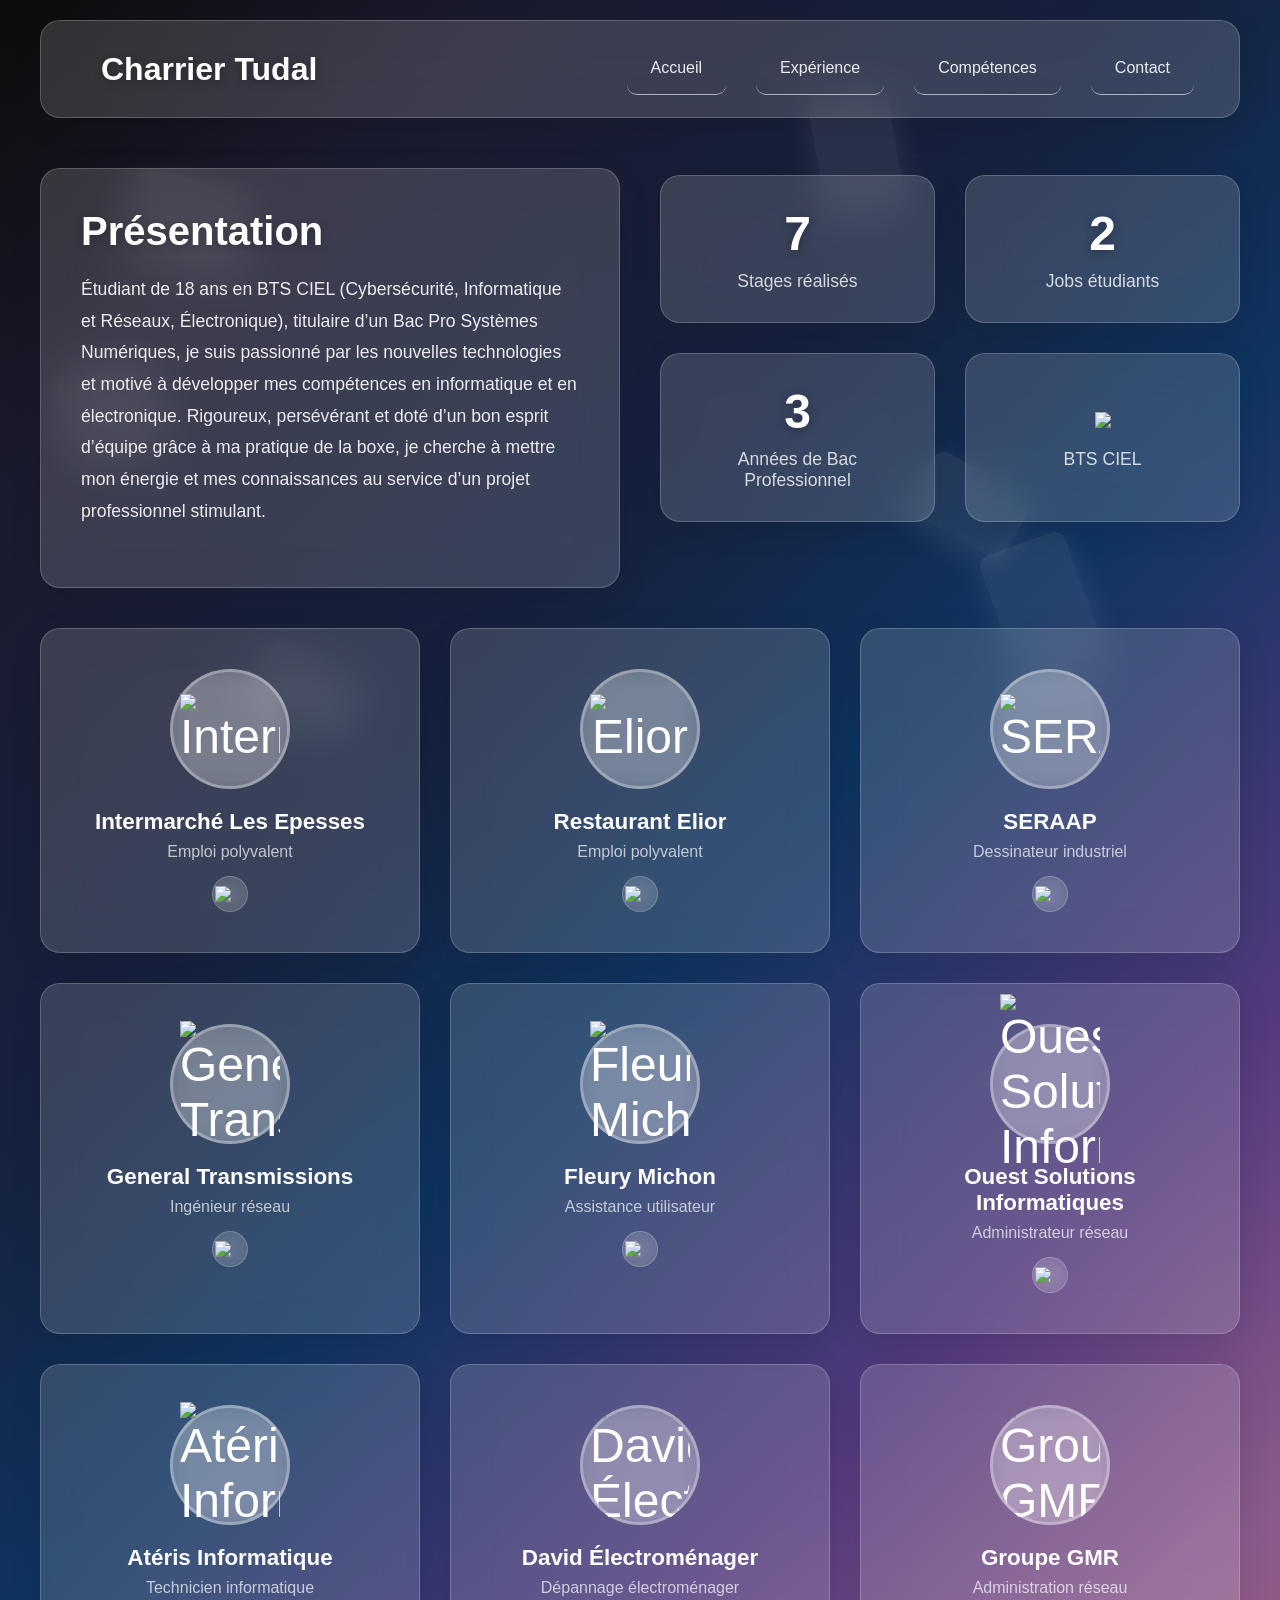
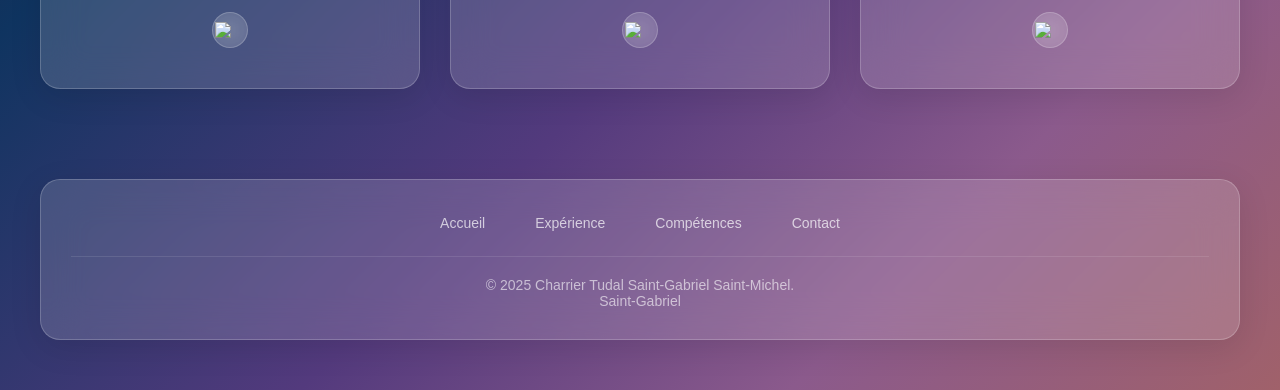
==== Experience.html @ 7b512830 "Add files via upload" ====
<!DOCTYPE html>
<html lang="en">
<head>
    <meta charset="UTF-8">
    <meta name="viewport" content="width=device-width, initial-scale=1.0">
    <title>Portfolio</title>
    
    <link rel="stylesheet" href="templatemo-glossy-touch.css">
<!--

TemplateMo 592 glossy touch

https://templatemo.com/tm-592-glossy-touch

-->
    <style>
        
    </style>
</head>
<body>
    <div class="bg-shapes">
        <div class="shape"></div>
        <div class="shape"></div>
        <div class="shape"></div>
        <div class="shape"></div>
        <div class="shape"></div>
        <div class="shape"></div>
    </div>

    <!-- SINGLE NAVIGATION HEADER -->
    <header class="header">
        <div class="container">
            <nav class="glass">
                <div class="logo">
                    <div class="logo-icon">
                        <svg viewBox="0 0 48 48" fill="white" xmlns="http://www.w3.org/2000/svg">
                            <!-- Grid of circles with varying sizes -->
                            <circle cx="16" cy="16" r="5" opacity="0.9"/>
                            <circle cx="32" cy="16" r="4" opacity="0.8"/>
                            <circle cx="16" cy="32" r="4" opacity="0.7"/>
                            <circle cx="32" cy="32" r="5" opacity="0.85"/>
                            <!-- Small accent dots -->
                            <circle cx="24" cy="8" r="2" opacity="1"/>
                            <circle cx="8" cy="24" r="2" opacity="0.9"/>
                            <circle cx="40" cy="24" r="2" opacity="0.9"/>
                            <circle cx="24" cy="40" r="2" opacity="1"/>
                            <!-- Tiny corner dots -->
                            <circle cx="8" cy="8" r="1" opacity="0.6"/>
                            <circle cx="40" cy="8" r="1" opacity="0.6"/>
                            <circle cx="8" cy="40" r="1" opacity="0.6"/>
                            <circle cx="40" cy="40" r="1" opacity="0.6"/>
                        </svg>
                    </div>
                    <span>Charrier Tudal</span>
                </div>
                <div class="nav-links">
                    <a href="index.html">Accueil</a>
                    <a href="Experience.html">Expérience</a>
                    <a href="competences.html">Compétences</a>
                    <a href="Contact.html">Contact</a>
                </div>
            </nav>
        </div>
    </header>

    <!-- ABOUT PAGE -->
    <div id="page2" class="page">
        <div class="container">
            <div class="content-wrapper">
                <section class="about-content">
                    <div class="about-text glass">
                        <h2>Présentation</h2>
                        <p>Étudiant de 18 ans en BTS CIEL (Cybersécurité, Informatique et Réseaux, Électronique), titulaire d’un Bac Pro Systèmes Numériques, je suis passionné par les nouvelles technologies et motivé à développer mes compétences en informatique et en électronique. Rigoureux, persévérant et doté d’un bon esprit d’équipe grâce à ma pratique de la boxe, je cherche à mettre mon énergie et mes connaissances au service d’un projet professionnel stimulant.</p>
                    </div>
                    <div class="stats">
                        <div class="stat-card glass">
                            <div class="stat-number">7</div>
                            <div class="stat-label">Stages réalisés</div>
                        </div>
                        <div class="stat-card glass">
                            <div class="stat-number">2</div>
                            <div class="stat-label">Jobs étudiants</div>
                        </div>
                        <div class="stat-card glass">
                            <div class="stat-number">3</div>
                            <div class="stat-label">Années de Bac Professionnel</div>
                        </div>
                        <div class="stat-card glass">
                            <div class="stat-number"><img src="images/chargement.png" width="80"></div>
                            <div class="stat-label">BTS CIEL</div>
                        </div>
                    </div>
                </section>

                <section class="team-section">
                    <div class="team-grid">
                        <div class="team-member glass">
                            <div class="team-avatar"><img src="images/logo-intermarche-logos-vectoriels-des-supermarchés-les-plus-célèbres-au-format-vectoriel-sont-disponibles-pour-illustrator-ai-311380658-removebg-preview.png" alt="Intermarché" width="100"></div>
                            <h3>Intermarché Les Epesses</h3>
                            <p class="role">Emploi polyvalent</p>
                            <div class="team-social">
                                <a href="https://www.intermarche.com" target="_blank"><img src="images/logo-website-file-globe-icon-svg-wikimedia-commons-21.png" width="30"></a>
                            </div>
                        </div>
                        <div class="team-member glass">
                            <div class="team-avatar"><img src="images/Elior.png" alt="Elior" width="100"></div>
                            <h3>Restaurant Elior</h3>
                            <p class="role">Emploi polyvalent</p>
                            <div class="team-social">
                                <a href="https://www.elior.fr" target="_blank"><img src="images/logo-website-file-globe-icon-svg-wikimedia-commons-21.png" width="30"></a>
                            </div>
                        </div>
                        <div class="team-member glass">
                            <div class="team-avatar"><img src="images/seraap_logo-removebg-preview.png" alt="SERAAP" width="100"></div>
                            <h3>SERAAP</h3>
                            <p class="role">Dessinateur industriel</p>
                            <div class="team-social">
                                <a href="https://seraap.com" target="_blank"><img src="images/logo-website-file-globe-icon-svg-wikimedia-commons-21.png" width="30"></a>
                            </div>
                        </div>
                        <div class="team-member glass">
                            <div class="team-avatar"><img src="images/général transmission.png" alt="General Transmissions" width="100"></div>
                            <h3>General Transmissions</h3>
                            <p class="role">Ingénieur réseau</p>
                            <div class="team-social">
                                <a href="https://general-transmission.fr" target="_blank"><img src="images/logo-website-file-globe-icon-svg-wikimedia-commons-21.png" width="30"></a>
                            </div>
                        </div>
                        <div class="team-member glass">
                            <div class="team-avatar"><img src="images/fleury.png" alt="Fleury Michon" width="100"></div>
                            <h3>Fleury Michon</h3>
                            <p class="role">Assistance utilisateur</p>
                            <div class="team-social">
                                <a href="https://www.fleurymichon.fr" target="_blank"><img src="images/logo-website-file-globe-icon-svg-wikimedia-commons-21.png" width="30"></a>
                            </div>
                        </div>
                        <div class="team-member glass">
                            <div class="team-avatar"><img src="images/OSI.png" alt="Ouest Solutions Informatiques" width="100"></div>
                            <h3>Ouest Solutions Informatiques</h3>
                            <p class="role">Administrateur réseau</p>
                            <div class="team-social">
                                <a href="https://www.ouest-solutions-informatiques.fr" target="_blank"><img src="images/logo-website-file-globe-icon-svg-wikimedia-commons-21.png" width="30"></a>
                            </div>
                        </div>
                        <div class="team-member glass">
                            <div class="team-avatar"><img src="images/Ateris.png" alt="Atéris Informatique" width="100"></div>
                            <h3>Atéris Informatique</h3>
                            <p class="role">Technicien informatique</p>
                            <div class="team-social">
                                <a href="https://www.paveo.fr/informatique-les-herbiers" target="_blank"><img src="images/logo-website-file-globe-icon-svg-wikimedia-commons-21.png" width="30"></a>
                            </div>
                        </div>
                        <div class="team-member glass">
                            <div class="team-avatar"><img src="images/david électroménager.jpg" alt="David Électroménager" width="100" style="border-radius: 60px; border: none;"></div>
                            <h3>David Électroménager</h3>
                            <p class="role">Dépannage électroménager</p>
                            <div class="team-social">
                                <a href="https://www.pagesjaunes.fr/pros/60903480" target="_blank"><img src="images/logo-website-file-globe-icon-svg-wikimedia-commons-21.png" width="30"></a>
                            </div>
                        </div>
                        <div class="team-member glass">
                            <div class="team-avatar"><img src="images/gmr-icone-couleur.png" alt="Groupe GMR" width="100" style="border-radius: 60px; border: none;"></div>
                            <h3>Groupe GMR</h3>
                            <p class="role">Administration réseau</p>
                            <div class="team-social">
                                <a href="https://www.groupe-gmr.fr" target="_blank"><img src="images/logo-website-file-globe-icon-svg-wikimedia-commons-21.png" width="30"></a>
                            </div>
                        </div>
                    </div>
                </section>
            </div>
        </div>
    </div>
    
    <!-- SINGLE FOOTER -->
    <div id="footer">
        <div class="container">
            <footer class="glass">
                <div class="footer-content">
                    <div class="footer-links">
                        <a href="index.html">Accueil</a>
                        <a href="Experience.html">Expérience</a>
                        <a href="competences.html">Compétences</a>
                        <a href="Contact.html">Contact</a>
                    </div>
                    <div class="copyright">
                        &copy; 2025 Charrier Tudal Saint-Gabriel Saint-Michel.<br> 
                        <a rel="nofollow" href="https://www.saint-gab.com" target="_blank">Saint-Gabriel</a>
                    </div>
                </div>
            </footer>
        </div>
    </div>
<script src="templatemo-glossy-touch.js"></script>
</body>
</html>
---- templatemo-glossy-touch.css ----
@charset "utf-8";
/*

TemplateMo 592 glossy touch

https://templatemo.com/tm-592-glossy-touch

*/

* {
    margin: 0;
    padding: 0;
    box-sizing: border-box;
}
body {
    font-family: "Segoe UI", Tahoma, Geneva, Verdana, sans-serif;
    background: linear-gradient(
        135deg,
        #0c0c0c 0%,
        #1a1a2e 15%,
        #16213e 35%,
        #0f3460 50%,
        #533a7d 70%,
        #8b5a8c 85%,
        #a0616a 100%
    );
    min-height: 100vh;
    overflow-x: hidden;
}
/* Animated background elements */
.bg-shapes {
    position: fixed;
    top: 0;
    left: 0;
    width: 100%;
    height: 100%;
    z-index: -1;
    overflow: hidden;
}
.shape {
    position: absolute;
    background: rgba(255, 255, 255, 0.08);
    animation: float 6s ease-in-out infinite;
    box-shadow: 0 8px 32px rgba(255, 255, 255, 0.1);
}
.shape:nth-child(1) {
    width: 120px;
    height: 80px;
    border-radius: 15px;
    top: 20%;
    left: 10%;
    animation-delay: 0s;
    transform: rotate(15deg);
}
.shape:nth-child(2) {
    width: 90px;
    height: 140px;
    border-radius: 12px;
    top: 60%;
    right: 15%;
    animation-delay: 2s;
    transform: rotate(-20deg);
}
.shape:nth-child(3) {
    width: 100px;
    height: 60px;
    border-radius: 10px;
    bottom: 20%;
    left: 20%;
    animation-delay: 4s;
    transform: rotate(25deg);
}
.shape:nth-child(4) {
    width: 80px;
    height: 120px;
    border-radius: 8px;
    top: 10%;
    right: 30%;
    animation-delay: 1s;
    transform: rotate(-10deg);
}
.shape:nth-child(5) {
    width: 110px;
    height: 70px;
    border-radius: 14px;
    bottom: 40%;
    right: 20%;
    animation-delay: 3s;
    transform: rotate(30deg);
}
.shape:nth-child(6) {
    width: 95px;
    height: 95px;
    border-radius: 20px;
    top: 40%;
    left: 5%;
    animation-delay: 5s;
    transform: rotate(-15deg);
}
@keyframes float {
    0%,
    100% {
        transform: translateY(0px) rotate(var(--start-rotation, 0deg));
    }
    50% {
        transform: translateY(-20px)
            rotate(calc(var(--start-rotation, 0deg) + 180deg));
    }
}
/* Glass container styles */
.glass {
    background: rgba(255, 255, 255, 0.15);
    backdrop-filter: blur(20px);
    border: 1px solid rgba(255, 255, 255, 0.2);
    border-radius: 20px;
    box-shadow: 0 8px 32px rgba(0, 0, 0, 0.1);
    transition: all 0.3s ease;
    position: relative;
    overflow: hidden;
}
.glass:hover {
    background: rgba(255, 255, 255, 0.2);
    transform: translateY(-5px);
    box-shadow: 0 15px 45px rgba(0, 0, 0, 0.15);
}
/* Header styles */
header {
    padding: 20px 20px 10px;
}
.container {
    max-width: 1200px;
    margin: 0 auto;
}
/* Navigation styles */
nav {
    display: flex;
    justify-content: space-between;
    align-items: center;
    padding: 22px 45px;
    min-height: 86px;
}
.logo {
    font-size: 32px;
    font-weight: bold;
    color: white;
    text-shadow: 0 2px 10px rgba(0, 0, 0, 0.3);
    display: flex;
    align-items: center;
    gap: 15px;
    cursor: pointer;
    line-height: 1;
}
.nav-links {
    display: flex;
    gap: 30px;
    align-items: center;
}
.nav-links a {
    color: rgba(255, 255, 255, 0.9);
    text-decoration: none;
    font-weight: 500;
    transition: all 0.3s ease;
    padding: 16px 24px 17px 24px;
    border-radius: 10px;
    cursor: pointer;
    font-size: 16px;
    border-bottom: 1px solid rgba(255, 255, 255, 0.6);
    display: inline-flex;
    align-items: center;
    min-height: 48px;
}
.nav-links a:hover,
.nav-links a.active {
    color: white;
    background: rgba(255, 255, 255, 0.1);
    text-shadow: 0 0 10px rgba(255, 255, 255, 0.5);
}
/* Page system */
.page {
    display: none;
    min-height: 100vh;
    padding: 40px 20px 20px;
}
.page.active {
    display: block;
}
/* Content wrapper to contain page content */
.content-wrapper {
    min-height: calc(100vh - 300px);
}
/* Home page styles */
.hero {
    display: grid;
    grid-template-columns: 1fr 1fr;
    gap: 40px;
    align-items: center;
    padding: 60px 40px;
    margin-bottom: 40px;
}
.hero-image {
    display: flex;
    justify-content: center;
    align-items: center;
}
.hero-image img {
    width: 100%;
    max-width: 440px;
    height: auto;
    border-radius: 20px;
    box-shadow: 0 15px 35px rgba(238, 237, 237, 0.2);
}
.hero-content {
    text-align: left;
}
.hero h1 {
    font-size: 2.8rem;
    color: rgb(245, 245, 245);
    margin-bottom: 20px;
    text-shadow: 0 4px 15px rgba(0, 0, 0, 0.2);
    line-height: 1.2;
}
.hero p {
    font-size: 1.2rem;
    color: rgba(255, 255, 255, 0.9);
    margin-bottom: 30px;
    line-height: 1.6;
}
.cta-button {
    display: inline-block;
    padding: 15px 40px;
    background: rgba(255, 255, 255, 0.2);
    color: white;
    text-decoration: none;
    border-radius: 50px;
    font-weight: 600;
    font-family: "Segoe UI", Tahoma, Geneva, Verdana, sans-serif;
    transition: all 0.3s ease;
    border: 2px solid rgba(255, 255, 255, 0.3);
    cursor: pointer;
}
.cta-button:hover {
    background: rgba(255, 255, 255, 0.3);
    transform: translateY(-3px);
    box-shadow: 0 10px 25px rgba(0, 0, 0, 0.2);
}
button[type="submit"] {
    font-family: inherit;
    font-size: 16px;
}
.feature-card {
    padding: 40px 30px;
    text-align: center;
    color: white;
}
.feature-card h3 {
    font-size: 1.5rem;
    margin-bottom: 15px;
    color: white;
}
.feature-card p {
    color: rgba(255, 255, 255, 0.8);
    line-height: 1.6;
}
/* About page styles */
.about-content {
    display: grid;
    grid-template-columns: 1fr 1fr;
    gap: 40px;
    margin-bottom: 40px;
    align-items: center;
}
.about-text {
    padding: 40px;
    color: white;
}
.about-text h2 {
    font-size: 2.5rem;
    margin-bottom: 20px;
    text-shadow: 0 2px 10px rgba(0, 0, 0, 0.3);
}
.about-text p {
    font-size: 1.1rem;
    line-height: 1.8;
    color: rgba(255, 255, 255, 0.9);
    margin-bottom: 20px;
}
.stats {
    display: grid;
    grid-template-columns: repeat(auto-fit, minmax(200px, 1fr));
    gap: 30px;
    margin-bottom: 60px;
}
.stat-card {
    text-align: center;
    padding: 30px;
    color: white;
}
.stat-number {
    font-size: 3rem;
    font-weight: bold;
    color: white;
    text-shadow: 0 2px 10px rgba(0, 0, 0, 0.3);
}
.stat-label {
    font-size: 1.1rem;
    color: rgba(255, 255, 255, 0.8);
    margin-top: 10px;
}
/* Team section styles */
.team-section {
    margin-bottom: 60px;
}
.team-section h2 {
    font-size: 2.5rem;
    color: white;
    text-align: center;
    margin-bottom: 50px;
    text-shadow: 0 2px 10px rgba(0, 0, 0, 0.3);
}
.team-grid {
    display: grid;
    grid-template-columns: repeat(3, 1fr);
    gap: 30px;
}
.team-member {
    padding: 40px 30px;
    text-align: center;
    color: white;
    transition: all 0.3s ease;
}
.team-member:hover {
    transform: translateY(-10px);
}
.team-avatar {
    width: 120px;
    height: 120px;
    background: rgba(255, 255, 255, 0.2);
    border-radius: 50%;
    margin: 0 auto 20px;
    display: flex;
    align-items: center;
    justify-content: center;
    font-size: 48px;
    backdrop-filter: blur(10px);
    border: 3px solid rgba(255, 255, 255, 0.3);
    transition: all 0.3s ease;
}
.team-member:hover .team-avatar {
    border-color: rgba(255, 255, 255, 0.5);
    transform: scale(1.05);
    background: rgba(255, 255, 255, 0.25);
}
.team-member h3 {
    font-size: 1.4rem;
    margin-bottom: 8px;
    color: white;
}
.team-member .role {
    font-size: 1rem;
    color: rgba(255, 255, 255, 0.7);
    margin-bottom: 15px;
}
.team-member .bio {
    font-size: 0.9rem;
    line-height: 1.6;
    color: rgba(255, 255, 255, 0.8);
    margin-bottom: 20px;
}
.team-social {
    display: flex;
    justify-content: center;
    gap: 15px;
}
.team-social a {
    width: 36px;
    height: 36px;
    background: rgba(255, 255, 255, 0.1);
    border-radius: 50%;
    display: flex;
    align-items: center;
    justify-content: center;
    color: rgba(255, 255, 255, 0.8);
    text-decoration: none;
    transition: all 0.3s ease;
    backdrop-filter: blur(10px);
    border: 1px solid rgba(255, 255, 255, 0.2);
}
.team-social a:hover {
    background: rgba(255, 255, 255, 0.2);
    transform: translateY(-3px);
    color: white;
}
/* Services page styles */
.services-grid {
    display: grid;
    grid-template-columns: repeat(auto-fit, minmax(350px, 1fr));
    gap: 30px;
    margin-bottom: 40px;
}
.service-card {
    padding: 40px 30px;
    color: white;
    text-align: left;
}
.service-header {
    display: flex;
    align-items: center;
    margin-bottom: 20px;
}
.service-icon {
    width: 50px;
    height: 50px;
    background: rgba(255, 255, 255, 0.2);
    border-radius: 10px;
    display: flex;
    align-items: center;
    justify-content: center;
    font-size: 20px;
    margin-right: 15px;
}
.service-card h3 {
    font-size: 1.4rem;
    color: white;
}
.service-card p {
    color: rgba(255, 255, 255, 0.8);
    line-height: 1.6;
    margin-bottom: 20px;
}
.service-features {
    list-style: none;
}
.service-features li {
    color: rgba(255, 255, 255, 0.7);
    margin-bottom: 8px;
    padding-left: 20px;
    position: relative;
}
.service-features li:before {
    content: "✓";
    position: absolute;
    left: 0;
    color: rgba(255, 255, 255, 0.9);
}
/* Contact page styles */
.contact-grid {
    display: grid;
    grid-template-columns: 1fr 1fr;
    gap: 40px;
    margin-bottom: 40px;
}
.contact-form {
    padding: 40px;
}
.contact-form h2 {
    color: white;
    font-size: 2rem;
    margin-bottom: 30px;
    text-shadow: 0 2px 10px rgba(0, 0, 0, 0.3);
}
.form-group {
    margin-bottom: 20px;
}
.form-group label {
    display: block;
    color: rgba(255, 255, 255, 0.9);
    margin-bottom: 8px;
    font-weight: 500;
}
.form-group input,
.form-group textarea {
    width: 100%;
    padding: 15px;
    background: rgba(255, 255, 255, 0.1);
    border: 1px solid rgba(255, 255, 255, 0.2);
    border-radius: 10px;
    color: white;
    font-size: 16px;
    font-family: "Segoe UI", Tahoma, Geneva, Verdana, sans-serif;
    backdrop-filter: blur(10px);
    transition: all 0.3s ease;
}
.form-group input:focus,
.form-group textarea:focus {
    outline: none;
    background: rgba(255, 255, 255, 0.15);
    border-color: rgba(255, 255, 255, 0.4);
    box-shadow: 0 0 20px rgba(255, 255, 255, 0.1);
}
.form-group input::placeholder,
.form-group textarea::placeholder {
    color: rgba(255, 255, 255, 0.6);
}
.form-group textarea {
    height: 120px;
    resize: vertical;
    line-height: 1.5;
}
.contact-info {
    padding: 40px;
    color: white;
}
.contact-info h2 {
    font-size: 2rem;
    margin-bottom: 30px;
    text-shadow: 0 2px 10px rgba(0, 0, 0, 0.3);
}
.contact-item {
    display: flex;
    align-items: center;
    margin-bottom: 25px;
}
.contact-item-icon {
    width: 40px;
    height: 40px;
    background: rgba(255, 255, 255, 0.2);
    border-radius: 10px;
    display: flex;
    align-items: center;
    justify-content: center;
    margin-right: 15px;
    font-size: 18px;
}
.contact-item-text h4 {
    color: white;
    margin-bottom: 5px;
}
.contact-item-text p {
    color: rgba(255, 255, 255, 0.8);
}

/* Footer styles */
#footer {
    margin-top: 60px;
    padding: 30px 0;
}
.footer-content {
    padding: 30px;
    text-align: center;
    color: rgba(255, 255, 255, 0.8);
}
.footer-links {
    display: flex;
    justify-content: center;
    gap: 30px;
    margin-bottom: 20px;
    flex-wrap: wrap;
}
.footer-links a {
    color: rgba(255, 255, 255, 0.7);
    text-decoration: none;
    font-size: 14px;
    transition: color 0.3s ease;
    padding: 5px 10px;
}
.footer-links a:hover {
    color: white;
    text-shadow: 0 0 10px rgba(255, 255, 255, 0.5);
}
.copyright {
    font-size: 14px;
    color: rgba(255, 255, 255, 0.6);
    border-top: 1px solid rgba(255, 255, 255, 0.1);
    padding-top: 20px;
}
.copyright a {
	color: rgba(255, 255, 255, 0.6);
	text-decoration: none;
}
/* Responsive design */
@media (max-width: 1024px) {
    .team-grid {
        grid-template-columns: repeat(2, 1fr);
    }
}
@media (max-width: 768px) {
    /* Adjust padding for mobile */
    .page {
        padding: 30px 20px 20px;
    }
    .content-wrapper {
        min-height: auto;
    }
    .hero {
        grid-template-columns: 1fr;
        text-align: center;
        gap: 20px;
    }
    .hero-content {
        text-align: center;
    }
    .hero h1 {
        font-size: 2.5rem;
    }
    nav {
        flex-direction: column;
        gap: 20px;
        padding: 20px 30px;
    }
    .nav-links {
        gap: 15px;
        justify-content: center;
        flex-direction: column;
        align-items: center;
    }
    .nav-links a {
        display: block;
        text-align: center;
        width: 100%;
        max-width: 200px;
        font-size: 14px;
        padding: 10px 20px;
    }
    .about-content,
    .contact-grid {
        grid-template-columns: 1fr;
    }
    .services-grid {
        grid-template-columns: 1fr;
    }
    .team-grid {
        grid-template-columns: 1fr;
        gap: 20px;
    }
    .footer-links {
        gap: 15px;
        flex-direction: column;
    }
    .footer-links a {
        display: block;
        text-align: center;
    }
    button[type="submit"] {
        width: 100%;
    }
    .logo-icon {
        width: 40px;
        height: 40px;
    }
    .logo {
        font-size: 22px;
    }
}
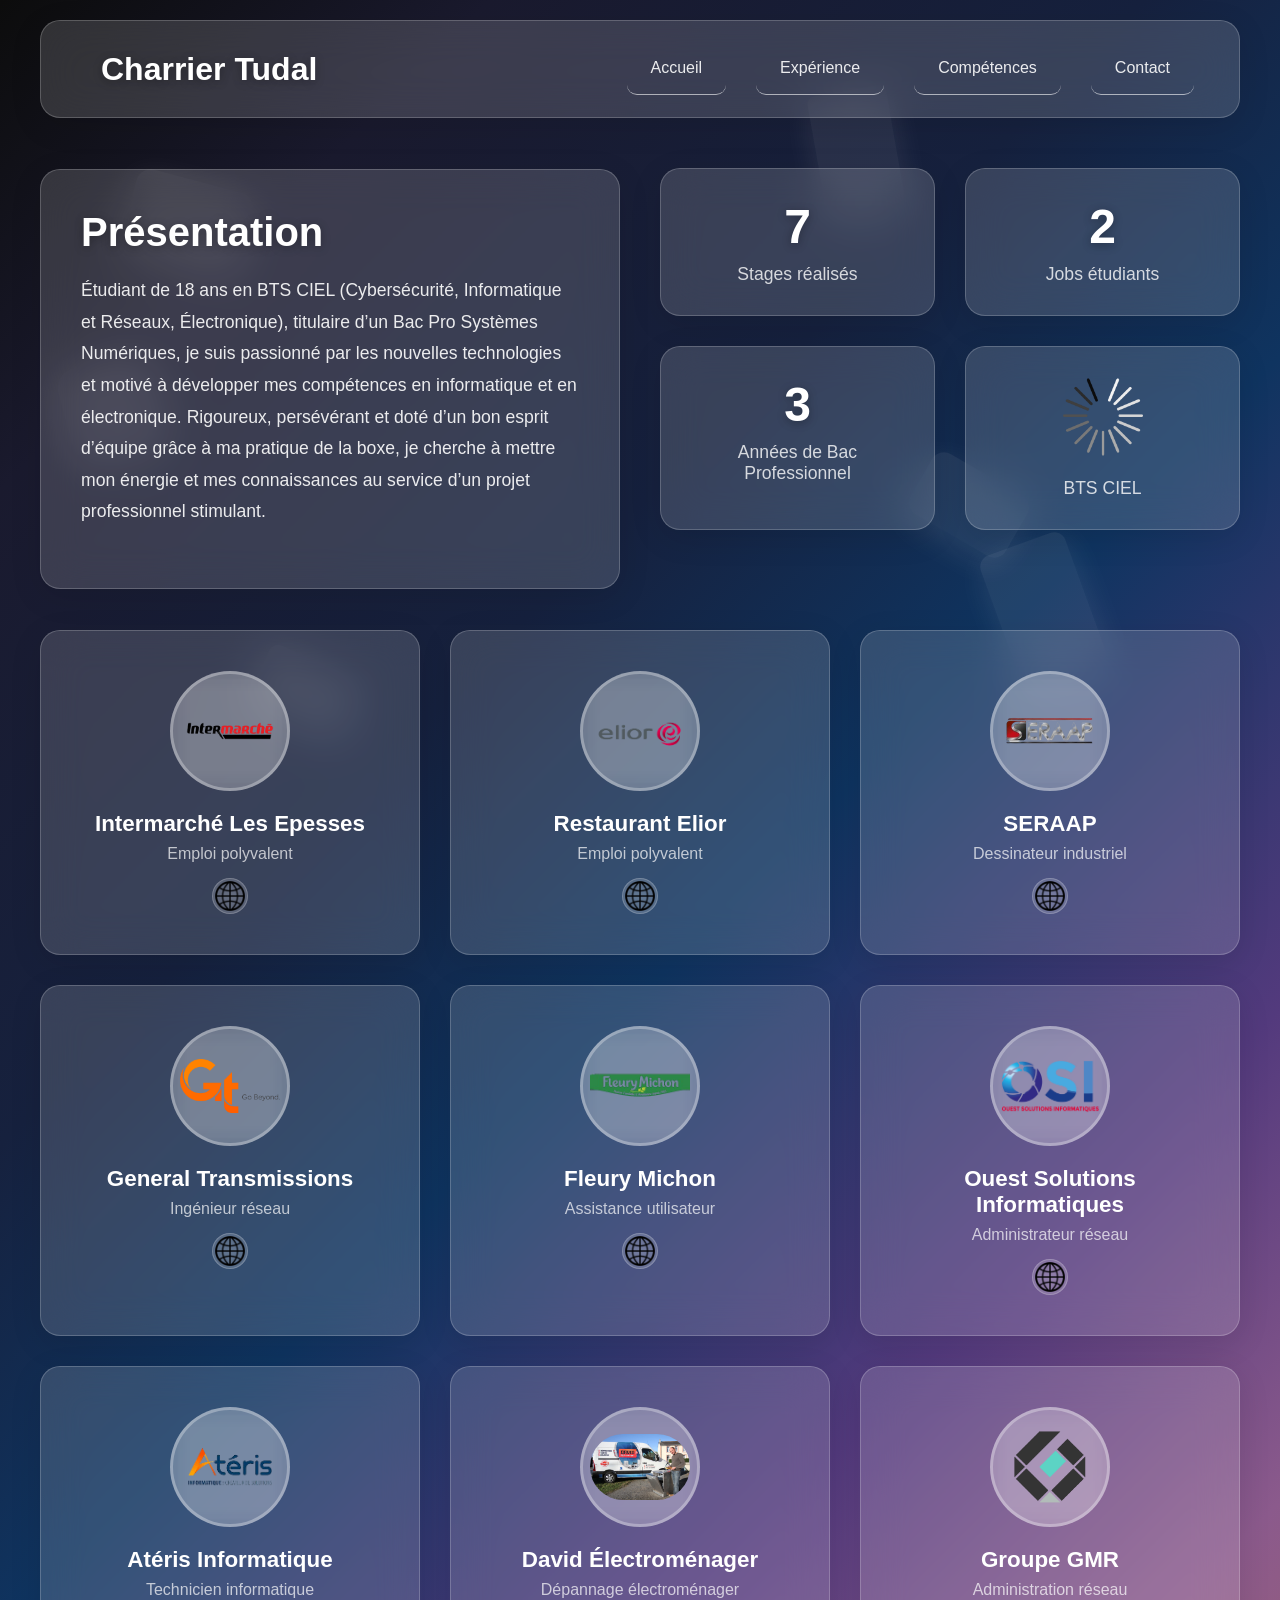
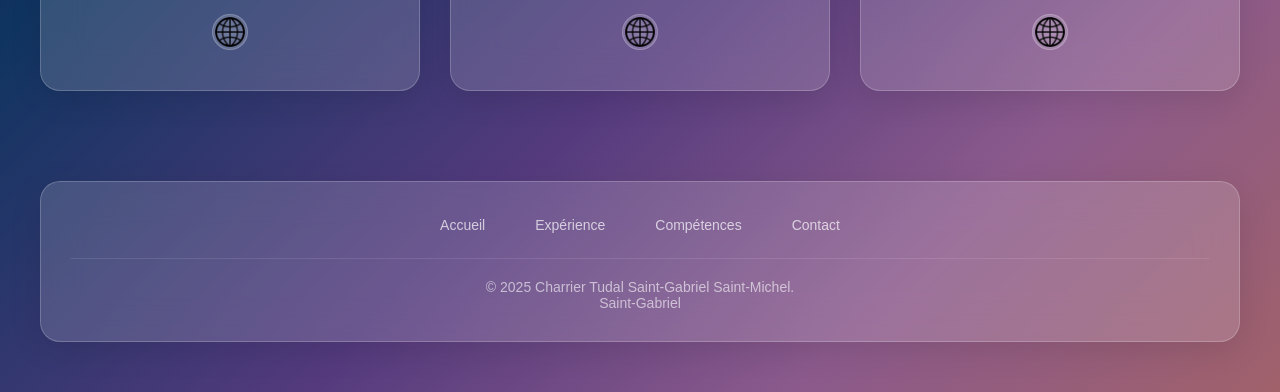
==== commit a54a99eb: "Add files via upload" ====
--- a/Experience.html
+++ b/Experience.html
@@ -119,7 +119,7 @@
                             </div>
                         </div>
                         <div class="team-member glass">
-                            <div class="team-avatar"><img src="images/général transmission.png" alt="General Transmissions" width="100"></div>
+                            <div class="team-avatar"><img src="images/general-transmission.png" alt="General Transmissions" width="100"></div>
                             <h3>General Transmissions</h3>
                             <p class="role">Ingénieur réseau</p>
                             <div class="team-social">
@@ -151,7 +151,7 @@
                             </div>
                         </div>
                         <div class="team-member glass">
-                            <div class="team-avatar"><img src="images/david électroménager.jpg" alt="David Électroménager" width="100" style="border-radius: 60px; border: none;"></div>
+                            <div class="team-avatar"><img src="images/david-electromenager.jpg" alt="David Électroménager" width="100" style="border-radius: 60px; border: none;"></div>
                             <h3>David Électroménager</h3>
                             <p class="role">Dépannage électroménager</p>
                             <div class="team-social">
